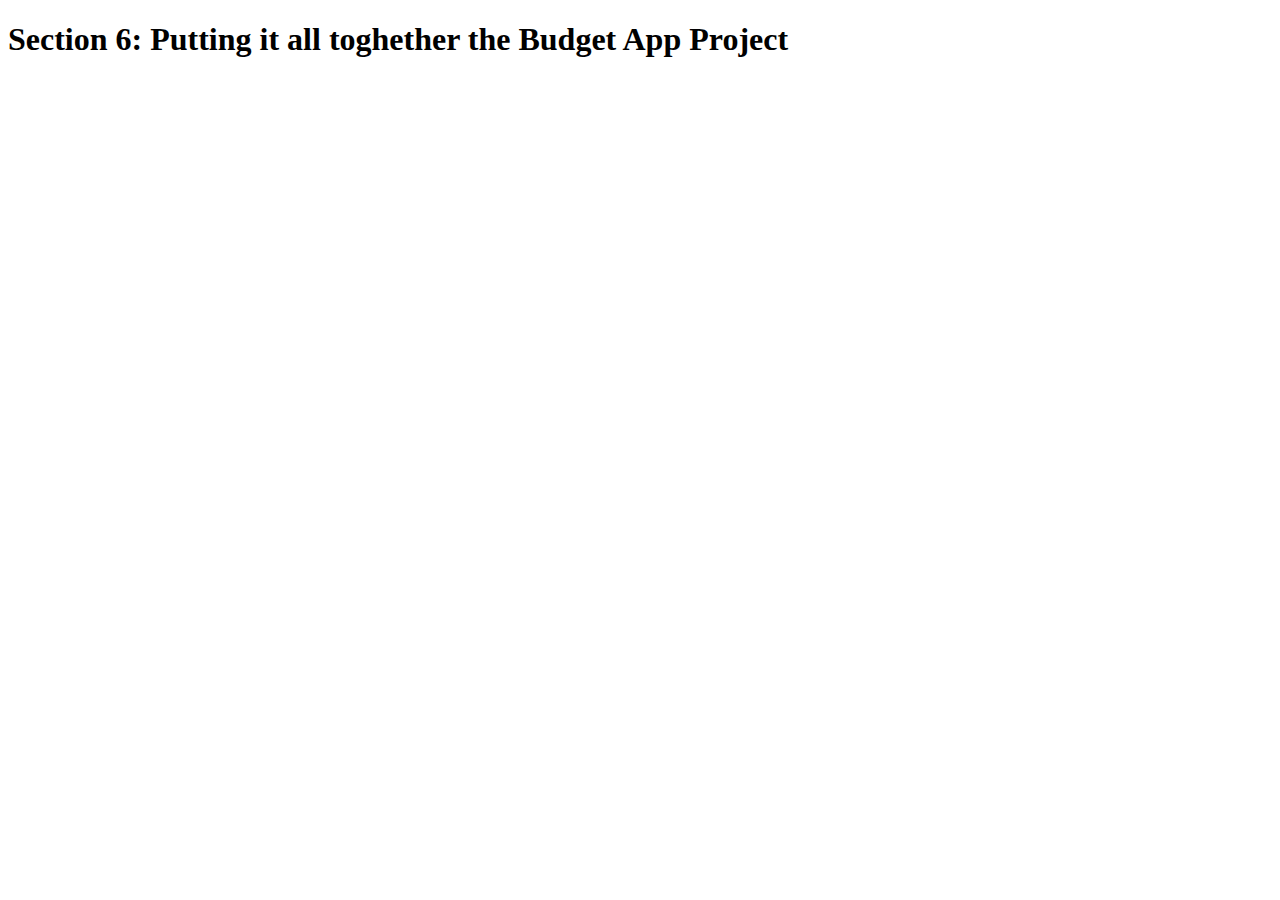
==== 6. Putting It All Together The Budget App Project/index.html @ 257d2d24 "Budget Project" ====
<!DOCTYPE html>
<html lang="en">
    <head>
        <meta charset="UTF-8">
        <title>Section 6: Putting it all toghether the Budget App Project</title>
    </head>

    <body>
        <h1>Section 6: Putting it all toghether the Budget App Project</h1>
        <script src="script.js"></script>
    </body>
</html>
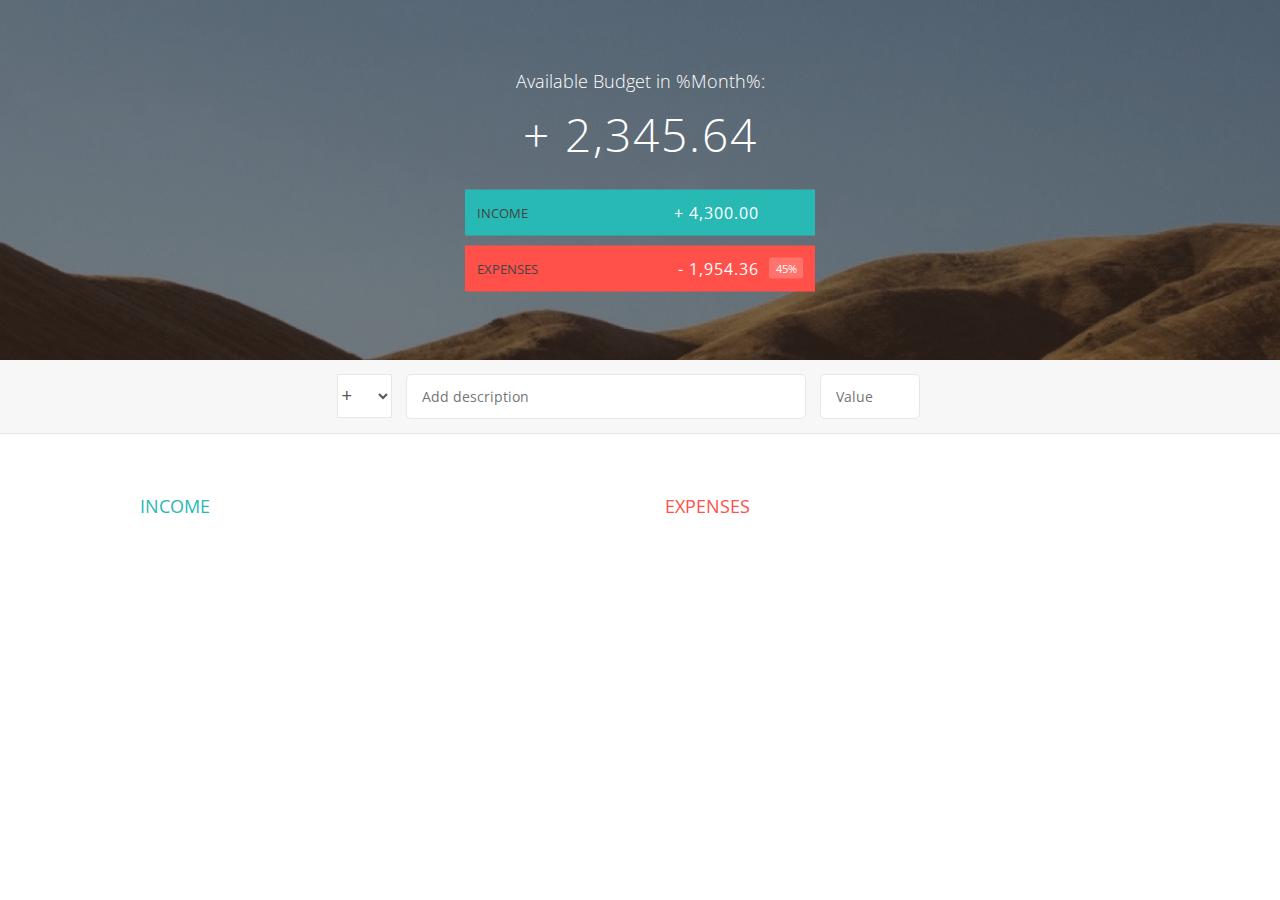
==== commit 78a84225: "Budget Project" ====
--- a/6. Putting It All Together The Budget App Project/index.html
+++ b/6. Putting It All Together The Budget App Project/index.html
@@ -2,11 +2,123 @@
 <html lang="en">
     <head>
         <meta charset="UTF-8">
-        <title>Section 6: Putting it all toghether the Budget App Project</title>
+        <link href="https://fonts.googleapis.com/css?family=Open+Sans:100,300,400,600" rel="stylesheet" type="text/css">
+        <link href="http://code.ionicframework.com/ionicons/2.0.1/css/ionicons.min.css" rel="stylesheet" type="text/css">
+        <link type="text/css" rel="stylesheet" href="style.css">
+        <title>Budgety</title>
     </head>
+    <body>
+        
+        <div class="top">
+            <div class="budget">
+                <div class="budget__title">
+                    Available Budget in <span class="budget__title--month">%Month%</span>:
+                </div>
+                
+                <div class="budget__value">+ 2,345.64</div>
+                
+                <div class="budget__income clearfix">
+                    <div class="budget__income--text">Income</div>
+                    <div class="right">
+                        <div class="budget__income--value">+ 4,300.00</div>
+                        <div class="budget__income--percentage">&nbsp;</div>
+                    </div>
+                </div>
+                
+                <div class="budget__expenses clearfix">
+                    <div class="budget__expenses--text">Expenses</div>
+                    <div class="right clearfix">
+                        <div class="budget__expenses--value">- 1,954.36</div>
+                        <div class="budget__expenses--percentage">45%</div>
+                    </div>
+                </div>
+            </div>
+        </div>
+        
+        
+        
+        <div class="bottom">
+            <div class="add">
+                <div class="add__container">
+                    <select class="add__type">
+                        <option value="inc" selected>+</option>
+                        <option value="exp">-</option>
+                    </select>
+                    <input type="text" class="add__description" placeholder="Add description">
+                    <input type="number" class="add__value" placeholder="Value">
+                    <button class="add__btn"><i class="ion-ios-checkmark-outline"></i></button>
+                </div>
+            </div>
+            
+            <div class="container clearfix">
+                <div class="income">
+                    <h2 class="icome__title">Income</h2>
+                    
+                    <div class="income__list">
+                       
+                        <!--
+                        <div class="item clearfix" id="income-0">
+                            <div class="item__description">Salary</div>
+                            <div class="right clearfix">
+                                <div class="item__value">+ 2,100.00</div>
+                                <div class="item__delete">
+                                    <button class="item__delete--btn"><i class="ion-ios-close-outline"></i></button>
+                                </div>
+                            </div>
+                        </div>
+                        
+                        <div class="item clearfix" id="income-1">
+                            <div class="item__description">Sold car</div>
+                            <div class="right clearfix">
+                                <div class="item__value">+ 1,500.00</div>
+                                <div class="item__delete">
+                                    <button class="item__delete--btn"><i class="ion-ios-close-outline"></i></button>
+                                </div>
+                            </div>
+                        </div>
+                        -->
+                        
+                    </div>
+                </div>
+                
+                
+                
+                <div class="expenses">
+                    <h2 class="expenses__title">Expenses</h2>
+                    
+                    <div class="expenses__list">
+                       
+                        <!--
+                        <div class="item clearfix" id="expense-0">
+                            <div class="item__description">Apartment rent</div>
+                            <div class="right clearfix">
+                                <div class="item__value">- 900.00</div>
+                                <div class="item__percentage">21%</div>
+                                <div class="item__delete">
+                                    <button class="item__delete--btn"><i class="ion-ios-close-outline"></i></button>
+                                </div>
+                            </div>
+                        </div>
 
-    <body>
-        <h1>Section 6: Putting it all toghether the Budget App Project</h1>
-        <script src="script.js"></script>
+                        <div class="item clearfix" id="expense-1">
+                            <div class="item__description">Grocery shopping</div>
+                            <div class="right clearfix">
+                                <div class="item__value">- 435.28</div>
+                                <div class="item__percentage">10%</div>
+                                <div class="item__delete">
+                                    <button class="item__delete--btn"><i class="ion-ios-close-outline"></i></button>
+                                </div>
+                            </div>
+                        </div>
+                        -->
+                        
+                    </div>
+                </div>
+            </div>
+            
+            
+        </div>
+        
+        <script src="app.js"></script>
     </body>
 </html>--- a/6. Putting It All Together The Budget App Project/style.css
+++ b/6. Putting It All Together The Budget App Project/style.css
@@ -0,0 +1,278 @@
+/**********************************************
+*** GENERAL
+**********************************************/
+
+* {
+    margin: 0;
+    padding: 0;
+    box-sizing: border-box;
+}
+
+.clearfix::after {
+    content: "";
+    display: table;
+    clear: both;
+}
+
+body {
+    color: #555;
+    font-family: Open Sans;
+    font-size: 16px;
+    position: relative;
+    height: 100vh;
+    font-weight: 400;
+}
+
+.right { float: right; }
+.red { color: #FF5049 !important; }
+.red-focus:focus { border: 1px solid #FF5049 !important; }
+
+/**********************************************
+*** TOP PART
+**********************************************/
+
+.top {
+    height: 40vh;
+    background-image: linear-gradient(rgba(0, 0, 0, 0.35), rgba(0, 0, 0, 0.35)), url(back.png);
+    background-size: cover;
+    background-position: center;
+    position: relative;
+}
+
+.budget {
+    position: absolute;
+    width: 350px;
+    top: 50%;
+    left: 50%;
+    transform: translate(-50%, -50%);
+    color: #fff;
+}
+
+.budget__title {
+    font-size: 18px;
+    text-align: center;
+    margin-bottom: 10px;
+    font-weight: 300;
+}
+
+.budget__value {
+    font-weight: 300;
+    font-size: 46px;
+    text-align: center;
+    margin-bottom: 25px;
+    letter-spacing: 2px;
+}
+
+.budget__income,
+.budget__expenses {
+    padding: 12px;
+    text-transform: uppercase;
+}
+
+.budget__income {
+    margin-bottom: 10px;
+    background-color: #28B9B5;
+}
+
+.budget__expenses {
+    background-color: #FF5049;
+}
+
+.budget__income--text,
+.budget__expenses--text {
+    float: left;
+    font-size: 13px;
+    color: #444;
+    margin-top: 2px;
+}
+
+.budget__income--value,
+.budget__expenses--value {
+    letter-spacing: 1px;
+    float: left;
+}
+
+.budget__income--percentage,
+.budget__expenses--percentage {
+    float: left;
+    width: 34px;
+    font-size: 11px;
+    padding: 3px 0;
+    margin-left: 10px;
+}
+
+.budget__expenses--percentage {
+    background-color: rgba(255, 255, 255, 0.2);
+    text-align: center;
+    border-radius: 3px;
+}
+
+
+/**********************************************
+*** BOTTOM PART
+**********************************************/
+
+/***** FORM *****/
+.add {
+    padding: 14px;
+    border-bottom: 1px solid #e7e7e7;
+    background-color: #f7f7f7;
+}
+
+.add__container {
+    margin: 0 auto;
+    text-align: center;
+}
+
+.add__type {
+    width: 55px;
+    border: 1px solid #e7e7e7;
+    height: 44px;
+    font-size: 18px;
+    color: inherit;
+    background-color: #fff;
+    margin-right: 10px;
+    font-weight: 300;
+    transition: border 0.3s;
+}
+
+.add__description,
+.add__value {
+    border: 1px solid #e7e7e7;
+    background-color: #fff;
+    color: inherit;
+    font-family: inherit;
+    font-size: 14px;
+    padding: 12px 15px;
+    margin-right: 10px;
+    border-radius: 5px;
+    transition: border 0.3s;
+}
+
+.add__description { width: 400px;}
+.add__value { width: 100px;}
+
+.add__btn {
+    font-size: 35px;
+    background: none;
+    border: none;
+    color: #28B9B5;
+    cursor: pointer;
+    display: inline-block;
+    vertical-align: middle;
+    line-height: 1.1;
+    margin-left: 10px;
+}
+
+.add__btn:active { transform: translateY(2px); }
+
+.add__type:focus,
+.add__description:focus,
+.add__value:focus {
+    outline: none;
+    border: 1px solid #28B9B5;
+}
+
+.add__btn:focus { outline: none; }
+
+/***** LISTS *****/
+.container {
+    width: 1000px;
+    margin: 60px auto;
+}
+
+.income {
+    float: left;
+    width: 475px;
+    margin-right: 50px;
+}
+
+.expenses {
+    float: left;
+    width: 475px;
+}
+
+h2 {
+    text-transform: uppercase;
+    font-size: 18px;
+    font-weight: 400;
+    margin-bottom: 15px;
+}
+
+.icome__title { color: #28B9B5; }
+.expenses__title { color: #FF5049; }
+
+.item {
+    padding: 13px;
+    border-bottom: 1px solid #e7e7e7;
+}
+
+.item:first-child { border-top: 1px solid #e7e7e7; }
+.item:nth-child(even) { background-color: #f7f7f7; }
+
+.item__description {
+    float: left;
+}
+
+.item__value {
+    float: left;
+    transition: transform 0.3s;
+}
+
+.item__percentage {
+    float: left;
+    margin-left: 20px;
+    transition: transform 0.3s;
+    font-size: 11px;
+    background-color: #FFDAD9;
+    padding: 3px;
+    border-radius: 3px;
+    width: 32px;
+    text-align: center;
+}
+
+.income .item__value,
+.income .item__delete--btn {
+    color: #28B9B5;
+}
+
+.expenses .item__value,
+.expenses .item__percentage,
+.expenses .item__delete--btn {
+    color: #FF5049;
+}
+
+
+.item__delete {
+    float: left;
+}
+
+.item__delete--btn {
+    font-size: 22px;
+    background: none;
+    border: none;
+    cursor: pointer;
+    display: inline-block;
+    vertical-align: middle;
+    line-height: 1;
+    display: none;
+}
+
+.item__delete--btn:focus { outline: none; }
+.item__delete--btn:active { transform: translateY(2px); }
+
+.item:hover .item__delete--btn { display: block; }
+.item:hover .item__value { transform: translateX(-20px); }
+.item:hover .item__percentage { transform: translateX(-20px); }
+
+
+.unpaid {
+    background-color: #FFDAD9 !important;
+    cursor: pointer;
+    color: #FF5049;
+
+}
+
+.unpaid .item__percentage { box-shadow: 0 2px 6px 0 rgba(0, 0, 0, 0.1); }
+.unpaid:hover .item__description { font-weight: 900; }
+
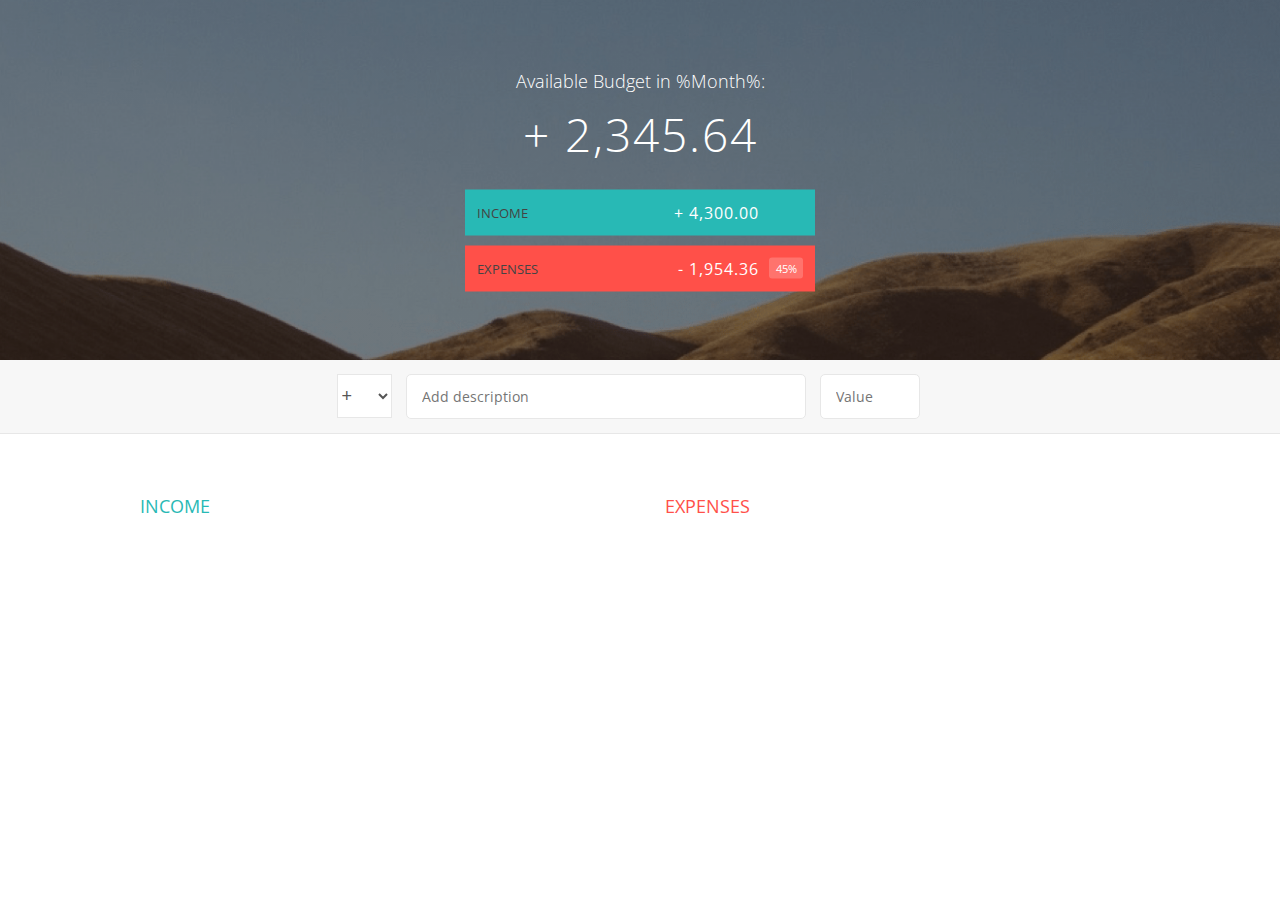
==== commit dc4e8092: "Budget Project" ====
--- a/6. Putting It All Together The Budget App Project/index.html
+++ b/6. Putting It All Together The Budget App Project/index.html
@@ -1,62 +1,54 @@
 <!DOCTYPE html>
 <html lang="en">
-    <head>
-        <meta charset="UTF-8">
-        <link href="https://fonts.googleapis.com/css?family=Open+Sans:100,300,400,600" rel="stylesheet" type="text/css">
-        <link href="http://code.ionicframework.com/ionicons/2.0.1/css/ionicons.min.css" rel="stylesheet" type="text/css">
-        <link type="text/css" rel="stylesheet" href="style.css">
-        <title>Budgety</title>
-    </head>
-    <body>
-        
-        <div class="top">
-            <div class="budget">
-                <div class="budget__title">
-                    Available Budget in <span class="budget__title--month">%Month%</span>:
-                </div>
-                
-                <div class="budget__value">+ 2,345.64</div>
-                
-                <div class="budget__income clearfix">
-                    <div class="budget__income--text">Income</div>
-                    <div class="right">
-                        <div class="budget__income--value">+ 4,300.00</div>
-                        <div class="budget__income--percentage">&nbsp;</div>
-                    </div>
-                </div>
-                
-                <div class="budget__expenses clearfix">
-                    <div class="budget__expenses--text">Expenses</div>
-                    <div class="right clearfix">
-                        <div class="budget__expenses--value">- 1,954.36</div>
-                        <div class="budget__expenses--percentage">45%</div>
-                    </div>
-                </div>
-            </div>
+
+<head>
+  <meta charset="UTF-8">
+  <link href="https://fonts.googleapis.com/css?family=Open+Sans:100,300,400,600" rel="stylesheet" type="text/css">
+  <link href="http://code.ionicframework.com/ionicons/2.0.1/css/ionicons.min.css" rel="stylesheet" type="text/css">
+  <link type="text/css" rel="stylesheet" href="style.css">
+  <title>Budgety</title>
+</head>
+
+<body>
+  <div class="top">
+    <div class="budget">
+      <div class="budget__title">
+        Available Budget in <span class="budget__title--month">%Month%</span>:
+      </div>
+      <div class="budget__value">+ 2,345.64</div>
+      <div class="budget__income clearfix">
+        <div class="budget__income--text">Income</div>
+        <div class="right">
+          <div class="budget__income--value">+ 4,300.00</div>
+          <div class="budget__income--percentage">&nbsp;</div>
         </div>
-        
-        
-        
-        <div class="bottom">
-            <div class="add">
-                <div class="add__container">
-                    <select class="add__type">
-                        <option value="inc" selected>+</option>
-                        <option value="exp">-</option>
-                    </select>
-                    <input type="text" class="add__description" placeholder="Add description">
-                    <input type="number" class="add__value" placeholder="Value">
-                    <button class="add__btn"><i class="ion-ios-checkmark-outline"></i></button>
-                </div>
-            </div>
-            
-            <div class="container clearfix">
-                <div class="income">
-                    <h2 class="icome__title">Income</h2>
-                    
-                    <div class="income__list">
-                       
-                        <!--
+      </div>
+      <div class="budget__expenses clearfix">
+        <div class="budget__expenses--text">Expenses</div>
+        <div class="right clearfix">
+          <div class="budget__expenses--value">- 1,954.36</div>
+          <div class="budget__expenses--percentage">45%</div>
+        </div>
+      </div>
+    </div>
+  </div>
+  <div class="bottom">
+    <div class="add">
+      <div class="add__container">
+        <select class="add__type">
+          <option value="inc" selected>+</option>
+          <option value="exp">-</option>
+        </select>
+        <input type="text" class="add__description" placeholder="Add description">
+        <input type="number" class="add__value" placeholder="Value">
+        <button class="add__btn"><i class="ion-ios-checkmark-outline"></i></button>
+      </div>
+    </div>
+    <div class="container clearfix">
+      <div class="income">
+        <h2 class="icome__title">Income</h2>
+        <div class="income__list">
+          <!--
                         <div class="item clearfix" id="income-0">
                             <div class="item__description">Salary</div>
                             <div class="right clearfix">
@@ -77,18 +69,12 @@
                             </div>
                         </div>
                         -->
-                        
-                    </div>
-                </div>
-                
-                
-                
-                <div class="expenses">
-                    <h2 class="expenses__title">Expenses</h2>
-                    
-                    <div class="expenses__list">
-                       
-                        <!--
+        </div>
+      </div>
+      <div class="expenses">
+        <h2 class="expenses__title">Expenses</h2>
+        <div class="expenses__list">
+          <!--
                         <div class="item clearfix" id="expense-0">
                             <div class="item__description">Apartment rent</div>
                             <div class="right clearfix">
@@ -111,14 +97,11 @@
                             </div>
                         </div>
                         -->
-                        
-                    </div>
-                </div>
-            </div>
-            
-            
         </div>
-        
-        <script src="app.js"></script>
-    </body>
+      </div>
+    </div>
+  </div>
+  <script src="app.js"></script>
+</body>
+
 </html>